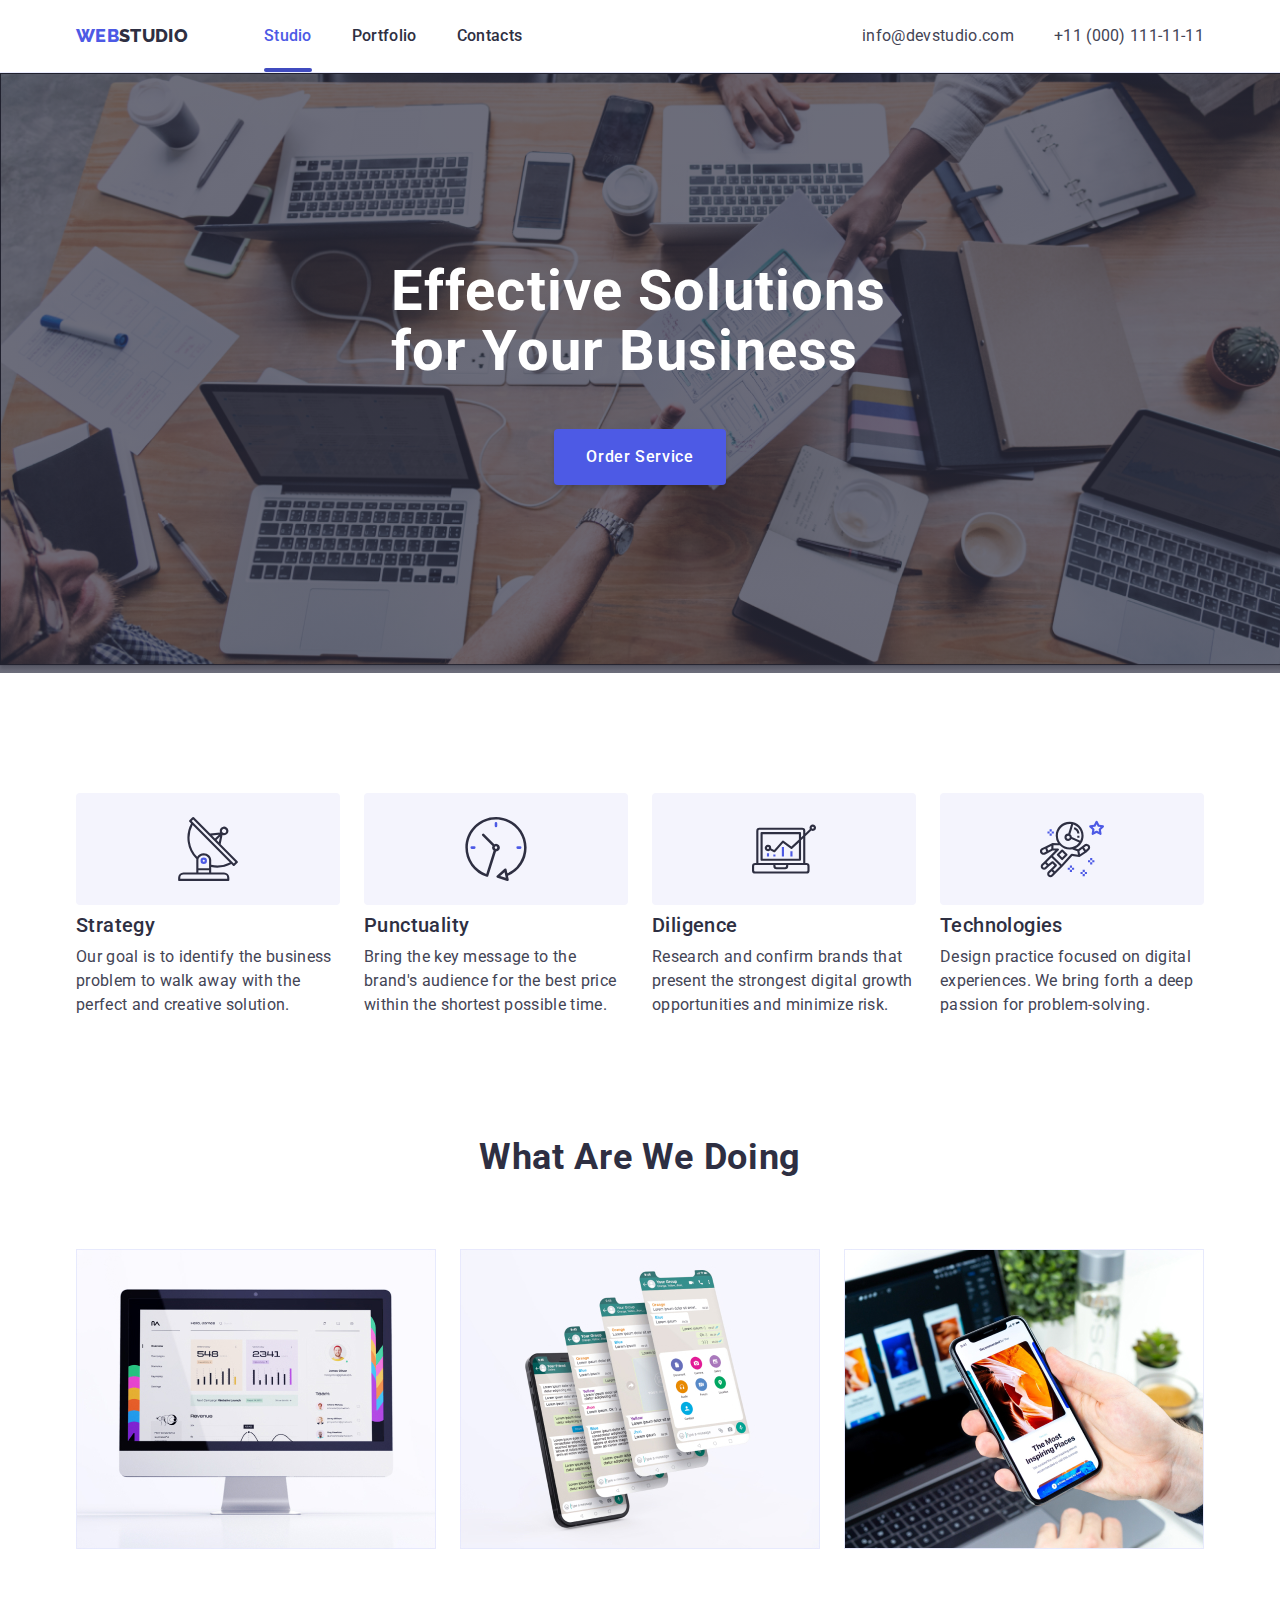
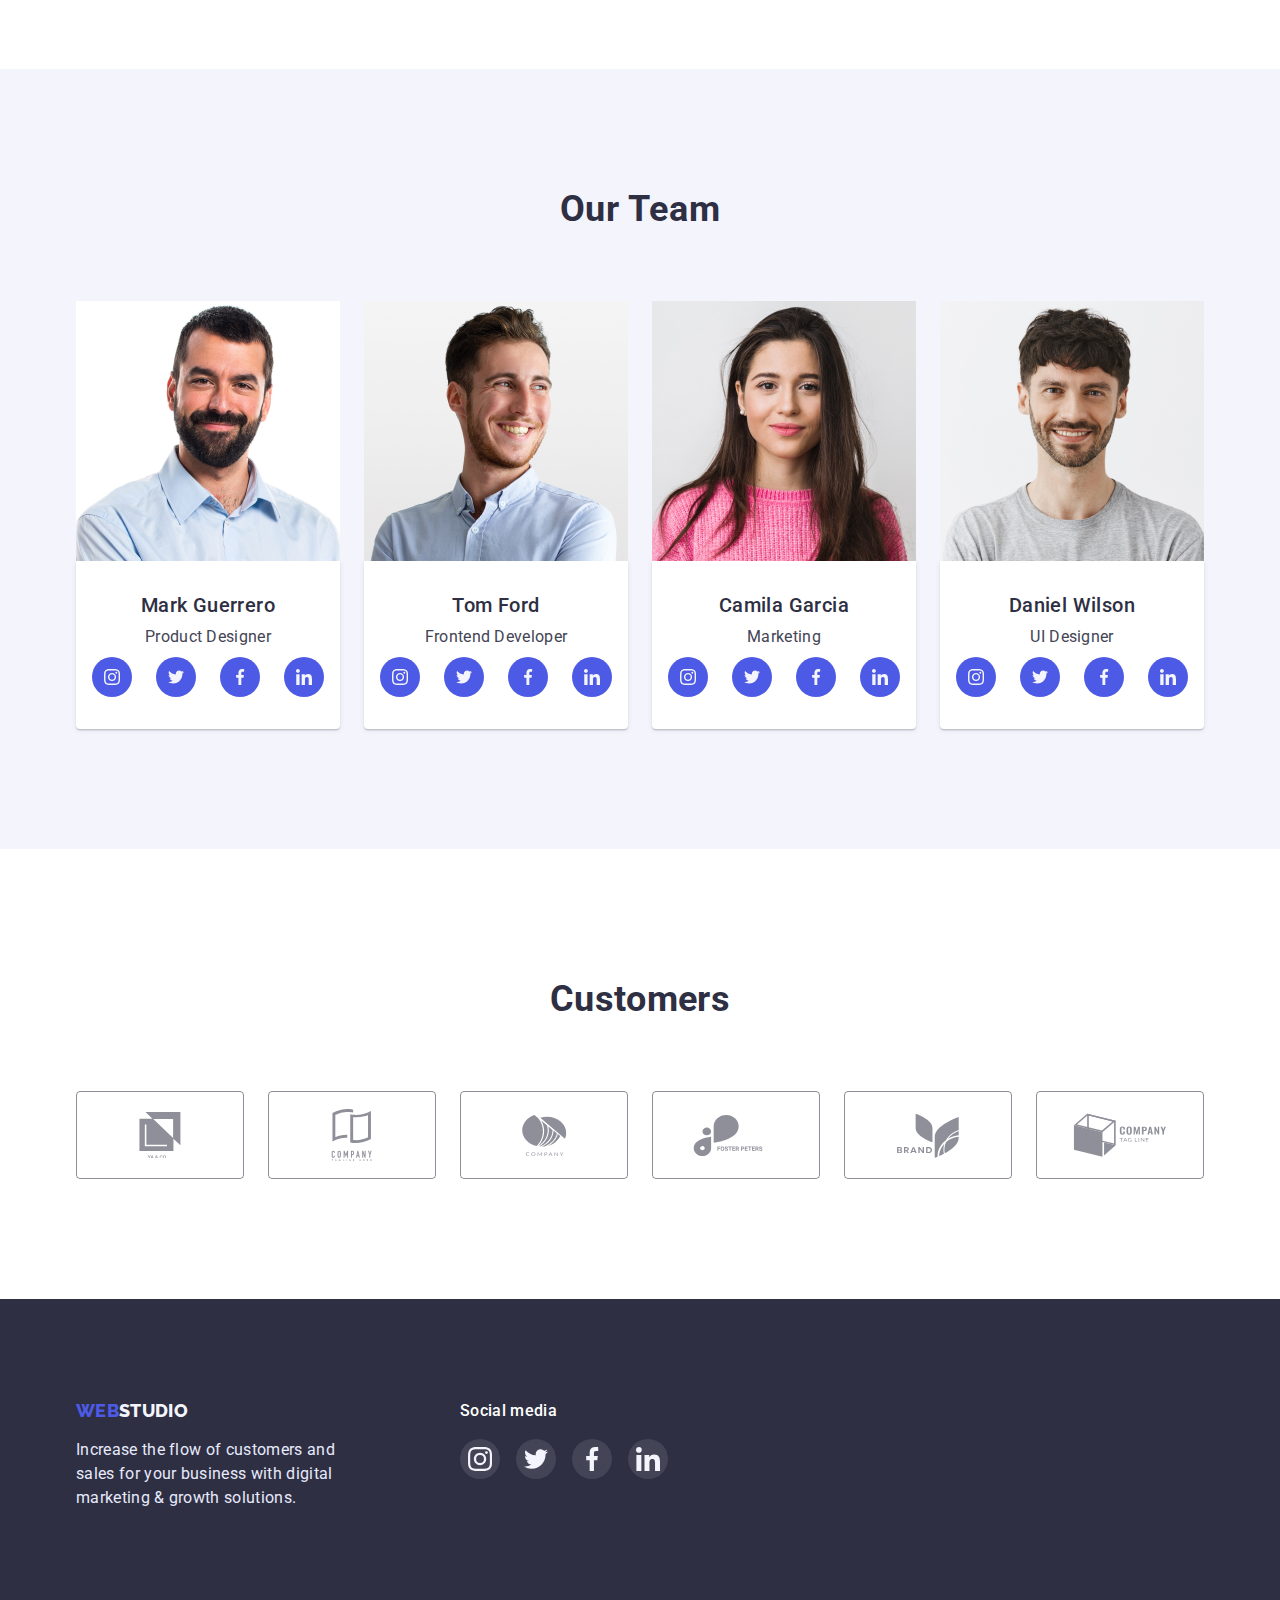
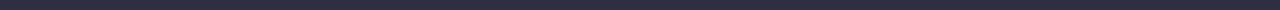
==== index.html @ debbc3f7 "Initial commit" ====
<!DOCTYPE html>
<html lang="en">
  <head>
    <meta charset="UTF-8" />
    <meta http-equiv="X-UA-Compatible" content="IE=edge" />
    <meta name="viewport" content="width=device-width, initial-scale=1.0" />
    <title>Homework #1</title>
    <!-- fonts -->
    <link
      href="https://fonts.googleapis.com/css2?family=Raleway:wght@800&family=Roboto:wght@400;500;700&display=swap"
      rel="stylesheet"
    />
    <!-- modern normalize -->
    <link
      rel="stylesheet"
      href="https://cdn.jsdelivr.net/npm/modern-normalize@1.1.0/modern-normalize.min.css"
    />
    <!-- custom styles -->
    <link rel="stylesheet" href="./css/styles.css" />
  </head>
  <body>
    <!-- header section -->
    <header class="page-header">
      <div class="header-container container">
        <a class="logo-link link" href="index.html">WEB<span class="logo-text">STUDIO</span></a>
        <nav class="page-nav">
          <ul class="menu">
            <li class="menu-item">
              <a class="menu-link link current current-studio" href="index.html">Studio</a>
            </li>
            <li class="menu-item">
              <a class="menu-link link" href="portfolio.html">Portfolio</a>
            </li>
            <li class="menu-item">
              <a class="menu-link link" href="">Contacts</a>
            </li>
          </ul>
        </nav>
        <ul class="list-contacts">
          <li><a class="contacts link" href="mailto:info@devstudio.com">info@devstudio.com</a></li>
          <li><a class="contacts link" href="tel:+110001111111">+11 (000) 111-11-11</a></li>
        </ul>
      </div>
    </header>
    <main>
      <!-- hero section -->
      <section class="hero">
        <div class="container">
          <h1 class="hero-title">Effective Solutions for Your Business</h1>
          <button class="hero-btn" type="button" data-modal-open>Order Service</button>
        </div>
      </section>
      <!-- feature section -->
      <section class="section">
        <div class="container">
          <h2 class="not-vis">Our futures</h2>
          <ul class="future-item">
            <li class="future-list">
              <div class="future-icons-link">
                <svg class="future-icons-element" width="64" height="64">
                  <use href="./images/icons.svg.svg#icon-antenna"></use>
                </svg>
              </div>
              <h3 class="subtitle-content">Strategy</h3>
              <p class="text-content">
                Our goal is to identify the business problem to walk away with the perfect and
                creative solution.
              </p>
            </li>
            <li class="future-list">
              <div class="future-icons-link">
                <svg class="future-icons-element" width="64" height="64">
                  <use href="./images/icons.svg.svg#icon-clock"></use>
                </svg>
              </div>
              <h3 class="subtitle-content">Punctuality</h3>
              <p class="text-content">
                Bring the key message to the brand's audience for the best price within the shortest
                possible time.
              </p>
            </li>
            <li class="future-list">
              <div class="future-icons-link">
                <svg class="future-icons-element" width="64" height="64">
                  <use href="./images/icons.svg.svg#icon-diagram"></use>
                </svg>
              </div>
              <h3 class="subtitle-content">Diligence</h3>
              <p class="text-content">
                Research and confirm brands that present the strongest digital growth opportunities
                and minimize risk.
              </p>
            </li>
            <li class="future-list">
              <div class="future-icons-link">
                <svg class="future-icons-element" width="64" height="64">
                  <use href="./images/icons.svg.svg#icon-astronaut"></use>
                </svg>
              </div>
              <h3 class="subtitle-content">Technologies</h3>
              <p class="text-content">
                Design practice focused on digital experiences. We bring forth a deep passion for
                problem-solving.
              </p>
            </li>
          </ul>
        </div>
      </section>
      <!-- about section -->
      <section class="about-section">
        <div class="container">
          <h2 class="title-img">What are we doing</h2>
          <ul class="img-item">
            <li class="img-list">
              <img src="./images/section-2/img-1.jpg" alt="statistics" width="360" height="300" />
            </li>
            <li class="img-list">
              <img src="./images/section-2/img-2.jpg" alt="support" width="360" height="300" />
            </li>
            <li class="img-list">
              <img src="./images/section-2/img-3.jpg" alt="motivation" width="360" height="300" />
            </li>
          </ul>
        </div>
      </section>
      <!-- team section -->
      <section class="section team-section">
        <div class="container">
          <h2 class="title-img">Our Team</h2>
          <ul class="team-item">
            <li class="team-list">
              <img src="./images/section-3/img-1.jpg" alt="photo-1" width="264" height="260" />

              <div class="grup-team">
                <h3 class="surname">Mark Guerrero</h3>
                <p class="work">Product Designer</p>
                <ul class="social-icons-list">
                  <li class="icons-list">
                    <a href="" class="team-icons-link">
                      <svg class="social-elements" width="16" height="16">
                        <use href="./images/icons.svg.svg#icon-instagram"></use>
                      </svg>
                    </a>
                  </li>
                  <li class="icons-list">
                    <a href="" class="team-icons-link">
                      <svg class="social-elements" width="16" height="16">
                        <use href="./images/icons.svg.svg#icon-twitter"></use>
                      </svg>
                    </a>
                  </li>
                  <li class="icons-list">
                    <a href="" class="team-icons-link">
                      <svg class="social-elements" width="16" height="16">
                        <use href="./images/icons.svg.svg#icon-facebook"></use>
                      </svg>
                    </a>
                  </li>
                  <li class="icons-list">
                    <a href="" class="team-icons-link">
                      <svg class="social-elements" width="16" height="16">
                        <use href="./images/icons.svg.svg#icon-linkedin"></use>
                      </svg>
                    </a>
                  </li>
                </ul>
              </div>
            </li>
            <li class="team-list">
              <img src="./images/section-3/img-2.jpg" alt="photo-2" width="264" height="260" />
              <div class="grup-team">
                <h3 class="surname">Tom Ford</h3>
                <p class="work">Frontend Developer</p>
                <ul class="social-icons-list">
                  <li class="icons-list">
                    <a href="" class="team-icons-link">
                      <svg class="social-elements" width="16" height="16">
                        <use href="./images/icons.svg.svg#icon-instagram"></use>
                      </svg>
                    </a>
                  </li>
                  <li class="icons-list">
                    <a href="" class="team-icons-link">
                      <svg class="social-elements" width="16" height="16">
                        <use href="./images/icons.svg.svg#icon-twitter"></use>
                      </svg>
                    </a>
                  </li>
                  <li class="icons-list">
                    <a href="" class="team-icons-link">
                      <svg class="social-elements" width="16" height="16">
                        <use href="./images/icons.svg.svg#icon-facebook"></use>
                      </svg>
                    </a>
                  </li>
                  <li class="icons-list">
                    <a href="" class="team-icons-link">
                      <svg class="social-elements" width="16" height="16">
                        <use href="./images/icons.svg.svg#icon-linkedin"></use>
                      </svg>
                    </a>
                  </li>
                </ul>
              </div>
            </li>
            <li class="team-list">
              <img src="./images/section-3/img-3.jpg" alt="photo-3" width="264" height="260" />
              <div class="grup-team">
                <h3 class="surname">Camila Garcia</h3>
                <p class="work">Marketing</p>
                <ul class="social-icons-list">
                  <li class="icons-list">
                    <a href="" class="team-icons-link">
                      <svg class="social-elements" width="16" height="16">
                        <use href="./images/icons.svg.svg#icon-instagram"></use>
                      </svg>
                    </a>
                  </li>
                  <li class="icons-list">
                    <a href="" class="team-icons-link">
                      <svg class="social-elements" width="16" height="16">
                        <use href="./images/icons.svg.svg#icon-twitter"></use>
                      </svg>
                    </a>
                  </li>
                  <li class="icons-list">
                    <a href="" class="team-icons-link">
                      <svg class="social-elements" width="16" height="16">
                        <use href="./images/icons.svg.svg#icon-facebook"></use>
                      </svg>
                    </a>
                  </li>
                  <li class="icons-list">
                    <a href="" class="team-icons-link">
                      <svg class="social-elements" width="16" height="16">
                        <use href="./images/icons.svg.svg#icon-linkedin"></use>
                      </svg>
                    </a>
                  </li>
                </ul>
              </div>
            </li>
            <li class="team-list">
              <img src="./images/section-3/img-4.jpg" alt="photo-4" width="264" height="260" />
              <div class="grup-team">
                <h3 class="surname">Daniel Wilson</h3>
                <p class="work">UI Designer</p>
                <ul class="social-icons-list">
                  <li class="icons-list">
                    <a href="" class="team-icons-link">
                      <svg class="social-elements" width="16" height="16">
                        <use href="./images/icons.svg.svg#icon-instagram"></use>
                      </svg>
                    </a>
                  </li>
                  <li class="icons-list">
                    <a href="" class="team-icons-link">
                      <svg class="social-elements" width="16" height="16">
                        <use href="./images/icons.svg.svg#icon-twitter"></use>
                      </svg>
                    </a>
                  </li>
                  <li class="icons-list">
                    <a href="" class="team-icons-link">
                      <svg class="social-elements" width="16" height="16">
                        <use href="./images/icons.svg.svg#icon-facebook"></use>
                      </svg>
                    </a>
                  </li>
                  <li class="icons-list">
                    <a href="" class="team-icons-link">
                      <svg class="social-elements" width="16" height="16">
                        <use href="./images/icons.svg.svg#icon-linkedin"></use>
                      </svg>
                    </a>
                  </li>
                </ul>
              </div>
            </li>
          </ul>
        </div>
      </section>
      <!-- customers section -->
      <section class="customers-section">
        <div class="container">
          <h2 class="customers-subtitle">Customers</h2>
          <ul class="customers-item">
            <li class="customers-list-element">
              <a href="" class="customers-link">
                <svg class="customers-icons" wight="41" height="46.97">
                  <use href="./images/icons.svg.svg#icon-logo-9"></use>
                </svg>
              </a>
            </li>
            <li class="customers-list-element">
              <a href="" class="customers-link">
                <svg class="customers-icons" wight="40" height="52">
                  <use href="./images/icons.svg.svg#icon-logo-10"></use>
                </svg>
              </a>
            </li>
            <li class="customers-list-element">
              <a href="" class="customers-link">
                <svg class="customers-icons" wight="44" height="41">
                  <use href="./images/icons.svg.svg#icon-logo-11"></use>
                </svg>
              </a>
            </li>
            <li class="customers-list-element">
              <a href="" class="customers-link">
                <svg class="customers-icons" wight="84" height="41">
                  <use href="./images/icons.svg.svg#icon-logo-12"></use>
                </svg>
              </a>
            </li>
            <li class="customers-list-element">
              <a href="" class="customers-link">
                <svg class="customers-icons" wight="63" height="45">
                  <use href="./images/icons.svg.svg#icon-logo-13"></use>
                </svg>
              </a>
            </li>
            <li class="customers-list-element">
              <a href="" class="customers-link">
                <svg class="customers-icons" wight="94" height="44">
                  <use href="./images/icons.svg.svg#icon-logo-14"></use>
                </svg>
              </a>
            </li>
          </ul>
        </div>
      </section>
    </main>

    <!-- footer section -->
    <footer class="footer">
      <div class="container footer-list">
        <div class="footer-left-part">
          <a class="logo-link link" href="index.html">WEB<span class="logo-white">STUDIO</span></a>
          <p class="footer-text">
            Increase the flow of customers and sales for your business with digital marketing &
            growth solutions.
          </p>
        </div>
        <div class="footer-right-part">
          <p class="footer-txt-media">Social media</p>
          <ul class="footer-social-icons">
            <li class="footer-icons-list">
              <a href="" class="footer-icons-link">
                <svg class="footer-social-elements" width="24" height="24">
                  <use href="./images/icons.svg.svg#icon-instagram"></use>
                </svg>
              </a>
            </li>
            <li class="footer-icons-list">
              <a href="" class="footer-icons-link">
                <svg class="footer-social-elements" width="24" height="24">
                  <use href="./images/icons.svg.svg#icon-twitter"></use>
                </svg>
              </a>
            </li>
            <li class="footer-icons-list">
              <a href="" class="footer-icons-link">
                <svg class="footer-social-elements" width="24" height="24">
                  <use href="./images/icons.svg.svg#icon-facebook"></use>
                </svg>
              </a>
            </li>
            <li class="footer-icons-list">
              <a href="" class="footer-icons-link">
                <svg class="footer-social-elements" width="24" height="24">
                  <use href="./images/icons.svg.svg#icon-linkedin"></use>
                </svg>
              </a>
            </li>
          </ul>
        </div>
      </div>
    </footer>
    <div class="backdrop is-hidden" data-modal>
      <div class="modal">
        <button class="modal-btn" type="button" data-modal-close>
          <svg class="modal-icon-btn">
            <use href="./images/icons.svg.svg#close"></use>
          </svg>
        </button>
      </div>
    </div>
    <script src="./modal.js"></script>
  </body>
</html>
---- css/styles.css ----
:root {
  /* Text colors */
  --iris-txt-cl: #4d5ae5;
  --black-txt-cl: #2e2f42;
  --slate-txt-cl: #434455;
  --white-txt-cl: #ffffff;
  --corn-txt-cl: #e7e9fc;

  /* Background colors */
  --black-bg-cl: #2e2f42;
  --light-bg-cl: #f4f4fd;
  --white-bg-cl: #ffffff;
  --iris-bg-cl: #4d5ae5;

  /* Other colors */
  --ocean-cl: #404bbf;

  /* Fonts */
  --font-logo: 'Raleway', sans-serif;
  --font-main: 'Roboto', sans-serif;
}

*,
*::before,
*::after {
  box-sizing: border-box;
}

h1,
h2,
h3,
h4,
h5,
h6,
p {
  margin: 0;
}
img {
  display: block;
  max-width: 100%;
  height: auto;
}
button {
  display: block;
  cursor: pointer;
  border: none;
  border-radius: 4px;
}
ul,
ol {
  list-style: none;
  padding-left: 0;
  margin: 0;
}

body {
  font-family: var(--font-main);
  font-size: 16px;
  letter-spacing: 0.02em;
  color: var(--black-txt-cl);
  background-color: var(--white-bg-cl);
}

.link {
  text-decoration: none;
}

.container {
  width: 1158px;
  padding-left: 15px;
  padding-right: 15px;
  margin: 0 auto;
}

.page-header {
  border-bottom: 1px solid #e7e9fc;
}

.logo-link {
  font-family: var(--font-logo);
  font-weight: 800;
  margin-right: 76px;
  font-size: 18px;
  line-height: 1.3;
  color: var(--iris-txt-cl);
  transition: color 250ms cubic-bezier(0.4, 0, 0.2, 1);
}

.logo-text {
  color: var(--black-txt-cl);
  transition: color 250ms cubic-bezier(0.4, 0, 0.2, 1);
}

.logo-link .logo-text:hover,
.logo-link .logo-text:focus {
  color: var(--iris-txt-cl);
}

.menu {
  position: relative;
  display: flex;
  gap: 40px;
  align-items: center;
}

.menu-link {
  display: block;
  font-weight: 500;
  line-height: 1.5;
  padding-top: 24px;
  padding-bottom: 24px;
  color: var(--black-txt-cl);
  transition: color 250ms cubic-bezier(0.4, 0, 0.2, 1);
}

.current-studio::after {
  position: absolute;
  content: '';
  bottom: 0;
  display: block;
  width: 48px;
  height: 4px;
  background: #404bbf;
  border-radius: 2px;
}

.current {
  color: var(--iris-bg-cl);
}

.menu-link:hover,
.menu-link:focus {
  color: #404bbf;
}

.list-contacts {
  display: flex;
  gap: 40px;
  margin-left: auto;
}

.contacts {
  color: var(--slate-txt-cl);
  transition: color 250ms cubic-bezier(0.4, 0, 0.2, 1);
}

.contacts:hover,
.contacts:focus {
  color: #404bbf;
}

.header-container {
  display: flex;
  align-items: center;
}

.hero {
  background-image: linear-gradient(rgba(46, 47, 66, 0.7), rgba(46, 47, 66, 0.7)),
    url('../images/hero-section/img-1.jpg');
  background-size: cover;
  background-color: var(--black-bg-cl);
  padding: 188px 0;
  max-width: 1440px;
  height: 600px;
  margin: 0 auto;
  background-repeat: no-repeat;
}

.hero-title {
  font-weight: 700;
  font-size: 56px;
  line-height: calc(60 / 56);
  letter-spacing: 0.02em;
  max-width: 498px;
  margin: 0 auto;
  margin-bottom: 48px;
  color: var(--white-txt-cl);
}

.hero-btn {
  font-family: var(--font-main);
  font-weight: 500;
  font-size: 16px;
  line-height: calc(24 / 16);
  letter-spacing: 0.04em;
  padding: 16px 32px;
  margin: 0 auto;
  color: var(--white-txt-cl);
  background: var(--iris-txt-cl);
  box-shadow: 0px 4px 4px rgba(0, 0, 0, 0.15);
  border-radius: 4px;
  cursor: pointer;
  transition: background-color 250ms cubic-bezier(0.4, 0, 0.2, 1);
}

.hero-btn:hover,
.hero-btn:focus {
  background-color: var(--ocean-cl);
}

/* not see */

.not-vis {
  position: absolute;
  width: 1px;
  height: 1px;
  margin: -1px;
  border: 0;
  padding: 0;
  white-space: nowrap;
  clip-path: inset(100%);
  clip: rect(0 0 0 0);
  overflow: hidden;
}

.future-item {
  display: flex;
  gap: 24px;
}

.future-list {
  max-width: 264px;
}

.future-icons-link {
  display: flex;
  justify-content: center;
  align-items: center;
  width: 264px;
  height: 112px;
  border-radius: 4px;
  background: var(--light-bg-cl);
  margin-bottom: 8px;
  gap: 24px;
}

.subtitle-content {
  font-weight: 500;
  font-size: 20px;
  line-height: calc(24 / 20);
  letter-spacing: 0.02em;
  margin-bottom: 8px;
  color: var(--black-txt-cl);
}

.section {
  padding: 120px 0;
}

.about-section {
  padding-bottom: 120px;
}

.img-item {
  display: flex;
  gap: 24px;
}

.text-content {
  line-height: calc(24 / 16);
  color: var(--slate-txt-cl);
}

.team-section {
  background-color: var(--light-bg-cl);
}

.social-icons-list {
  display: flex;
  justify-content: center;
  gap: 24px;
}

.social-elements {
  fill: var(--light-bg-cl);
}

.team-icons-link {
  display: flex;
  width: 40px;
  height: 40px;
  justify-content: center;
  align-items: center;
  border-radius: 50%;
  background-color: var(--iris-bg-cl);
  transition: background-color 250ms cubic-bezier(0.4, 0, 0.2, 1);
}

.team-icons-link:hover,
.team-icons-link:focus {
  background-color: var(--ocean-cl);
}

.team-item {
  display: flex;
  gap: 24px;
}

.title-img {
  font-weight: 700;
  font-size: 36px;
  line-height: calc(40 / 36);
  letter-spacing: 0.02em;
  margin-bottom: 72px;
  text-align: center;
  text-transform: capitalize;
  color: var(--black-txt-cl);
}

.grup-team {
  box-shadow: 0px 1px 6px rgba(46, 47, 66, 0.08), 0px 1px 1px rgba(46, 47, 66, 0.16),
    0px 2px 1px rgba(46, 47, 66, 0.08);
  border-radius: 0px 0px 4px 4px;
  padding: 32px 16px;
  text-align: center;
  background-color: var(--white-bg-cl);
}

.surname {
  font-weight: 500;
  font-size: 20px;
  line-height: calc(24 / 20);
  letter-spacing: 0.02em;
  margin-bottom: 8px;
  color: var(--black-txt-cl);
}

.work {
  line-height: calc(24 / 16);
  color: var(--slate-txt-cl);
  margin-bottom: 8px;
}

.customers-section {
  padding-top: 130px;
  padding-bottom: 120px;
}

.customers-subtitle {
  font-size: 36px;
  line-height: calc(40 / 36);
  text-align: center;
  margin-bottom: 72px;
}

.customers-item {
  display: flex;
  gap: 24px;
}

.customers-link {
  display: flex;
  width: 168px;
  height: 88px;
  justify-content: center;
  align-items: center;
  border: 1px solid currentColor;
  border-radius: 4px;
  color: #8e8f99;
  transition: color 250ms cubic-bezier(0.4, 0, 0.2, 1);
}

.customers-link:hover,
.customers-link:focus {
  color: #404bbf;
}

.customers-icons {
  fill: currentColor;
}

.customers-icons:hover,
.customers-icons:focus {
  fill: var(--ocean-cl);
}

.footer {
  padding: 100px 0;
  background-color: var(--black-bg-cl);
}

.footer-text {
  font-size: 16px;
  line-height: calc(24 / 16);
  letter-spacing: 0.02em;
  margin-top: 16px;
  max-width: 264px;
  color: var(--corn-txt-cl);
}

.footer-txt-media {
  font-family: 'Roboto';
  font-weight: 500;
  font-size: 16px;
  line-height: calc(24 / 16);
  letter-spacing: 0.02em;
  margin-bottom: 16px;

  color: #ffffff;
}

.footer-social-icons {
  display: flex;
  gap: 16px;
}

.footer-icons-link {
  display: flex;
  width: 40px;
  height: 40px;
  justify-content: center;
  align-items: center;
  border-radius: 50%;
  background-color: rgba(255, 255, 255, 0.1);
  transition: color 250ms cubic-bezier(0.4, 0, 0.2, 1),
    background-color 250ms cubic-bezier(0.4, 0, 0.2, 1);
}

.footer-list {
  display: flex;
}

.footer-right-part {
  margin-left: 120px;
}

.footer-social-elements {
  fill: var(--light-bg-cl);
}

.footer-icons-link:hover,
.footer-icons-link:focus {
  background-color: #31d0aa;
}

.logo-white {
  color: var(--light-bg-cl);
  transition: color 250ms cubic-bezier(0.4, 0, 0.2, 1);
}

.current-partfolio::after {
  position: absolute;
  content: '';
  bottom: 0;
  display: block;
  width: 66px;
  height: 4px;
  background: #404bbf;
  border-radius: 2px;
}

.btn-filter {
  font-weight: 500;
  font-size: 16px;
  line-height: calc(24 / 16);
  letter-spacing: 0.04em;
}

.btn-nav {
  font-family: var(--font-main);
  font-size: 16px;
  font-weight: 500;
  line-height: calc(24 / 16);
  letter-spacing: 0.04em;
  color: var(--iris-txt-cl);
  border-radius: 4px;
  background-color: #f4f4fd;
  padding: 12px 24px;
  cursor: pointer;
  transition: color 250ms cubic-bezier(0.4, 0, 0.2, 1),
    background-color 250ms cubic-bezier(0.4, 0, 0.2, 1),
    box-shadow 250ms cubic-bezier(0.4, 0, 0.2, 1);
}

.btn-1:hover,
.btn-1:focus {
  color: var(--ocean-cl);
  background-color: var(--light-bg-cl);
}

.btn-nav:hover,
.btn-nav:focus {
  color: var(--white-txt-cl);
  background-color: var(--ocean-cl);
  box-shadow: 0px 3px 1px rgba(0, 0, 0, 0.1), 0px 2px 1px rgba(0, 0, 0, 0.08),
    0px 2px 2px rgba(0, 0, 0, 0.12);
}

.subtitle-description {
  font-weight: 500;
  font-size: 20px;
  line-height: calc(24 / 20);
  margin-bottom: 8px;
  color: var(--black-txt-cl);
}

.text-description {
  line-height: calc(24 / 16);
  color: var(--slate-txt-cl);
}

.logo-link .logo-white:hover,
.logo-link .logo-white:focus {
  color: var(--iris-txt-cl);
}

.list-section {
  padding-top: 96px;
  padding-bottom: 120px;
}

.item-btn {
  display: flex;
  gap: 24px;
  margin-bottom: 72px;
  justify-content: center;
}

.brd-photo {
  border: 1px solid #e7e9fc;
  border-top: none;
  padding: 32px 16px;
}

.gallery-list {
  display: flex;
  flex-wrap: wrap;
  gap: 48px 24px;
}

.gallery-link {
  display: block;
  box-shadow: 0px 1px 6px rgb(46 47 66 / 8%);
  transition: box-shadow 250ms cubic-bezier(0.4, 0, 0.2, 1);
}

.gallery-link:hover,
.gallery-link:focus {
  box-shadow: 0px 1px 6px rgba(46, 47, 66, 0.08), 0px 1px 1px rgba(46, 47, 66, 0.16),
    0px 2px 1px rgba(46, 47, 66, 0.08);
}

.photo-animation {
  position: relative;
  overflow: hidden;
}

.txt-overlay {
  position: absolute;
  left: 0;
  top: 0;
  font-size: 16px;
  line-height: calc(24 / 16);
  letter-spacing: 0.02em;
  overflow: auto;
  color: #f4f4fd;
  background-color: var(--iris-bg-cl);
  padding-top: 40px;
  padding-left: 32px;
  padding-right: 32px;
  padding-bottom: 164px;
  width: 100%;
  transform: translate(0, 100%);
  transition: transform 250ms cubic-bezier(0.4, 0, 0.2, 1);
}

.gallery-link:hover .txt-overlay,
.gallery-link:focus .txt-overlay {
  transform: translate(0, 0);
}

.backdrop {
  position: fixed;
  top: 0;
  left: 0;
  width: 100%;
  height: 100%;
  background: rgba(46, 47, 66, 0.4);
  transition: opacity 250ms cubic-bezier(0.4, 0, 0.2, 1),
    visibility 250ms cubic-bezier(0.4, 0, 0.2, 1);
}

.backdrop.is-hidden {
  opacity: 0;
  visibility: hidden;
  pointer-events: none;
}

.modal {
  position: absolute;
  width: 408px;
  height: 576px;
  left: 50%;
  top: 50%;
  transform: translateX(-50%) translateY(-50%);
  background: #fcfcfc;
  box-shadow: 0px 1px 1px rgba(0, 0, 0, 0.14), 0px 1px 3px rgba(0, 0, 0, 0.12),
    0px 2px 1px rgba(0, 0, 0, 0.2);
  border-radius: 4px;
  opacity: 1;
}

.modal-btn {
  display: flex;
  align-items: center;
  justify-content: center;
  padding: 8px;

  position: absolute;
  top: 24px;
  right: 24px;
  width: 24px;
  height: 24px;
  padding: 0;
  border-radius: 50%;
  background-color: #e7e9fc;
  border: 1px solid rgba(0, 0, 0, 0.1);
  transition: background-color 250ms cubic-bezier(0.4, 0, 0.2, 1),
    fill 250ms cubic-bezier(0.4, 0, 0.2, 1);
}

.modal-icon-btn {
  position: absolute;
  width: 8px;
  height: 8px;
  fill: currentColor;
}

.modal-btn:hover,
.modal-btn:focus {
  background-color: #404bbf;
}

.modal-btn:hover .modal-icon-btn:hover,
.modal-btn:focus .modal-icon-btn:focus {
  fill: currentColor;
}
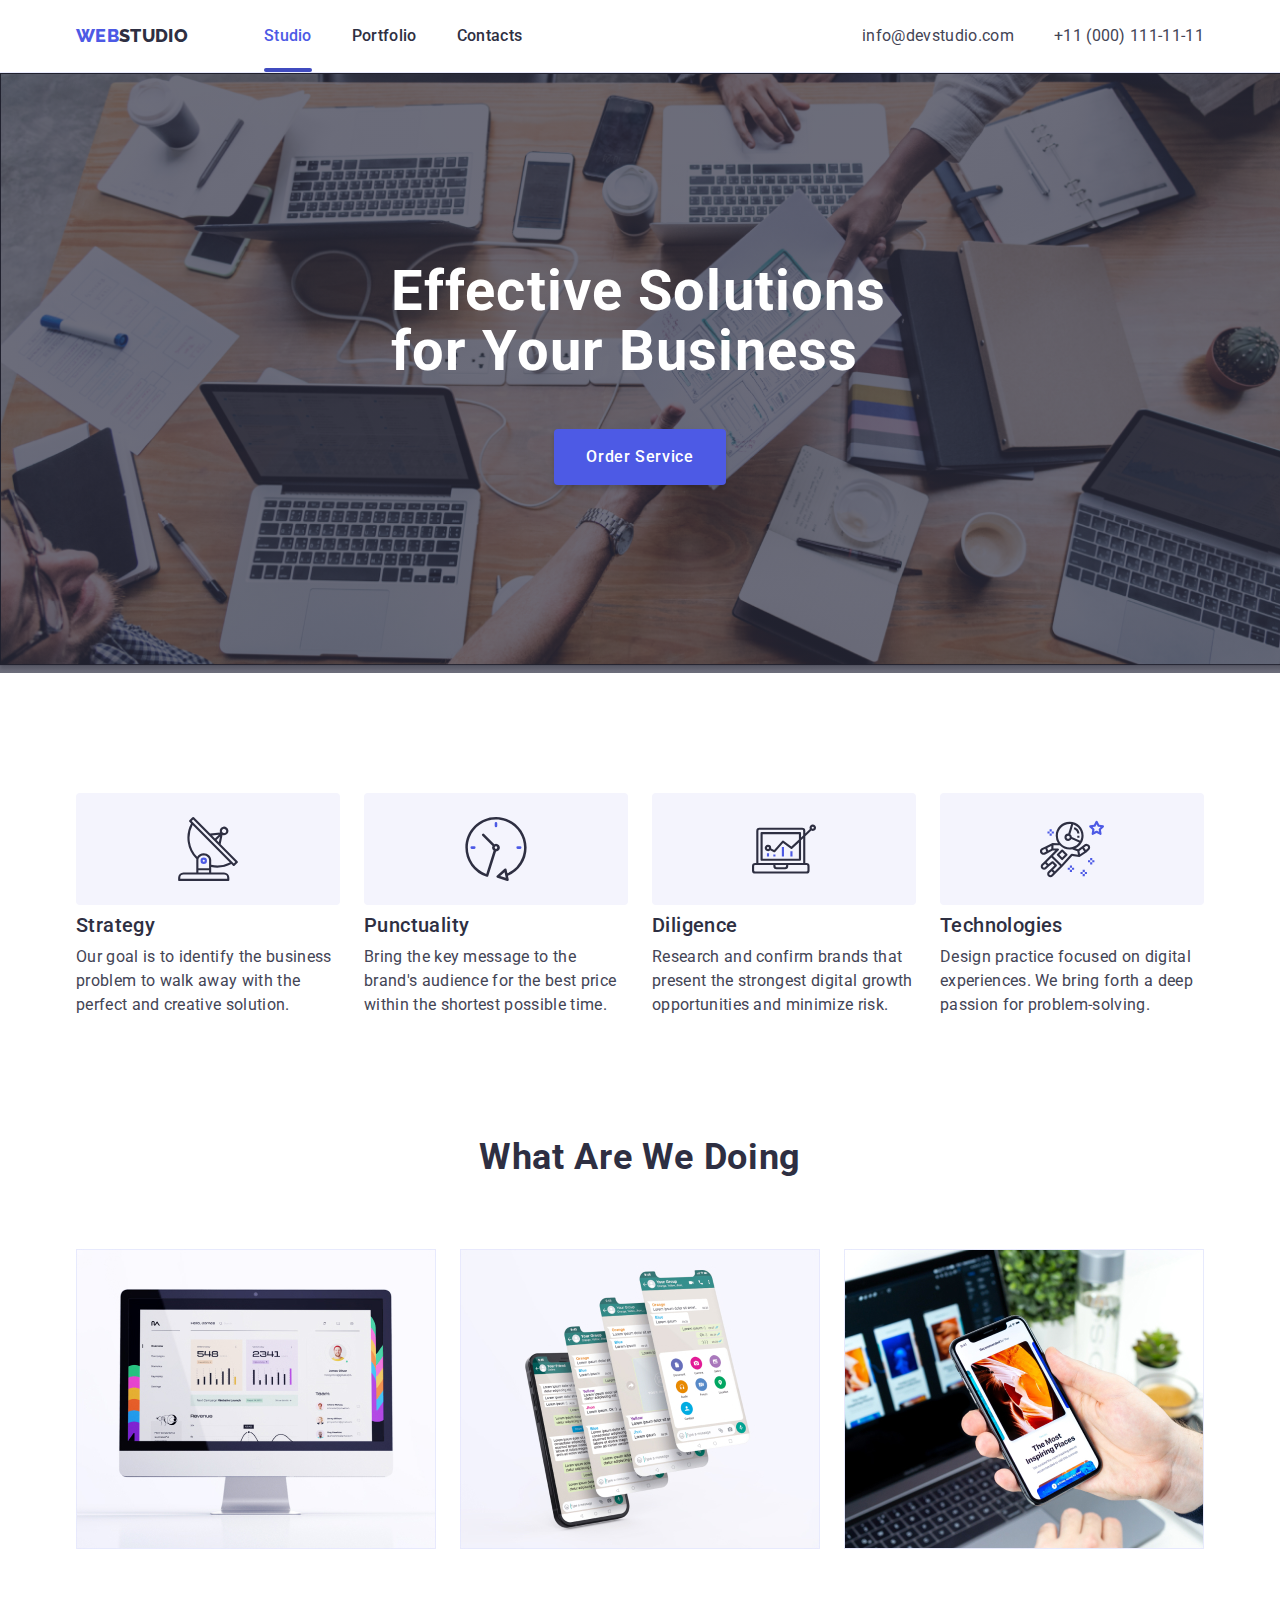
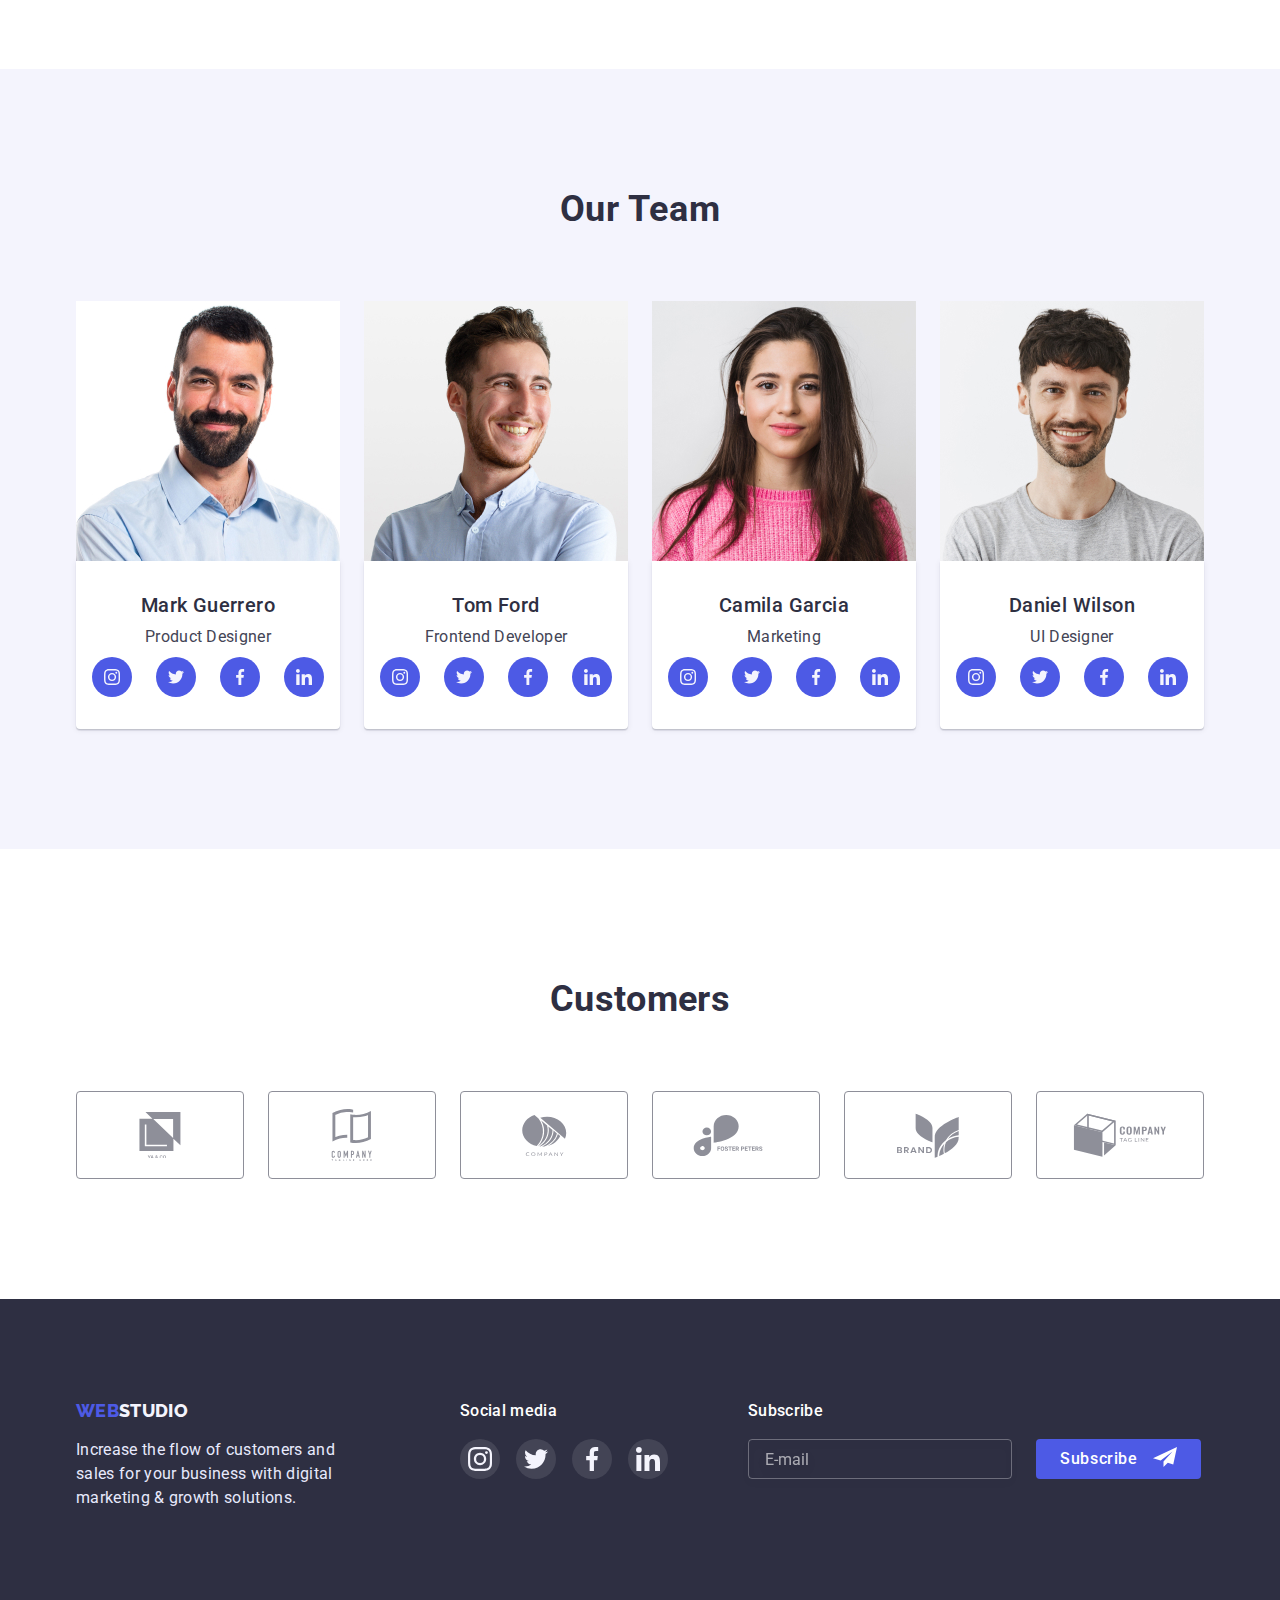
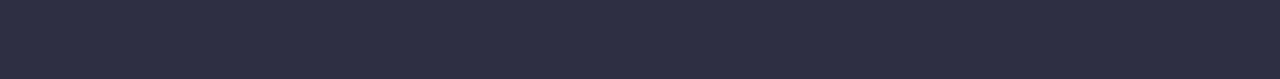
==== commit bfbd31b5: "part-1" ====
--- a/index.html
+++ b/index.html
@@ -375,15 +375,78 @@
             </li>
           </ul>
         </div>
+        <div class="form-footer">
+          <form>
+          <label for="mail"></label>
+            <span class="form-subtitle">Subscribe</span>
+            <div class="form-elements">
+            <input class="footer-input" type="email" name="user-email" placeholder="E-mail" id="mail" />
+          <button class="form-sub-btn" type="submit">
+            <span class="button-txt">Subscribe</span>
+             <svg class="icon-telegram-btn">
+            <use href="./images/icons.svg.svg#telegram"></use>
+          </svg> 
+          </button>
+          </div>
+        </div>
       </div>
     </footer>
     <div class="backdrop is-hidden" data-modal>
       <div class="modal">
         <button class="modal-btn" type="button" data-modal-close>
-          <svg class="modal-icon-btn">
+          <svg class="modal-icon-btn" >
             <use href="./images/icons.svg.svg#close"></use>
           </svg>
         </button>
+        <form>
+          <div class="user-form">
+          <p class="user-form-txt-title">Leave your contacts and we will call you back</p>
+          <label>
+            <span class="form-txt-elements">Name</span>
+            <div class="input-position">
+            <input class="user-form-input" type="text" name="user-name">
+             <svg class="person-icon-svg" >
+            <use href="./images/icons.svg.svg#person"></use>
+          </svg>
+            </div>
+          </label>
+          <label>
+            <span class="form-txt-elements">Phone</span>
+            <div class="input-position">
+            <input class="user-form-input" type="phone" name="user-phone">
+             <svg class="phone-icon-svg" >
+            <use href="./images/icons.svg.svg#phone"></use>
+          </svg>
+          </div>
+          </label>
+          <label>
+            <span class="form-txt-elements">Email</span>
+            <div class="input-position">
+            <input class="user-form-input" type="email" name="user-email">
+             <svg class="massage-icon-svg" >
+            <use href="./images/icons.svg.svg#massage"></use>
+          </svg>
+          </div>
+          </label>
+          <label>
+            <span class="form-txt-elements">Comment</span>
+            <textarea class="comments-input" name="user-comment" placeholder="Text input" ></textarea>
+          </label>
+          <label class="form-argeement">
+            <span class="fake-checkbox">
+              <svg class="fake-checkbox-icons">
+                <use href="./images/icons.svg.svg#icon-checkmark"></use>
+              </svg>
+            </span>
+            <input class="checkbox-check" type="checkbox" >
+            <span class="form-accept-user-txt">I accept the terms and conditions of the 
+              <a class="link-argeement" href="">Privacy Policy</a>
+            </span>
+          </label>
+          <button class="form-send-btn" type="submit">Send</button>
+          </div>
+        </form>
+        </form>
       </div>
     </div>
     <script src="./modal.js"></script>
--- a/css/styles.css
+++ b/css/styles.css
@@ -569,7 +569,231 @@
   transform: translate(0, 0);
 }
 
-.backdrop {
+.form-footer {
+  margin-bottom: 100px;
+  margin-left: 80px;
+}
+
+.form-subtitle {
+  display: block;
+  font-weight: 500;
+  font-size: 16px;
+  line-height: calc(24 / 16);
+  letter-spacing: 0.02em;
+  color: #ffffff;
+}
+
+.footer-input {
+  width: 264px;
+  height: 40px;
+  border: 1px solid rgba(255, 255, 255, 0.3);
+  filter: drop-shadow(0px 4px 4px rgba(0, 0, 0, 0.15));
+  border-radius: 4px;
+  padding-left: 16px;
+  background-color: transparent;
+  color: #ffffff;
+  transition: border-color 250ms cubic-bezier(0.4, 0, 0.2, 1);
+}
+
+.footer-input:focus {
+  outline: none;
+  border: 1px solid #4d5ae5;
+}
+
+.footer-input::placeholder {
+  color: rgba(255, 255, 255, 0.6);
+}
+
+.form-sub-btn {
+  position: relative;
+  width: 165px;
+  height: 40px;
+  font-weight: 500;
+  font-size: 16px;
+  line-height: calc(24 / 16);
+  letter-spacing: 0.04em;
+  padding-left: 24px;
+  padding-top: 8px;
+  padding-bottom: 8px;
+  padding-right: 64px;
+  color: #ffffff;
+  background: #4d5ae5;
+  border-radius: 4px;
+  transition: background-color 250ms cubic-bezier(0.4, 0, 0.2, 1);
+}
+
+.form-sub-btn:hover,
+.form-sub-btn:focus {
+  background-color: var(--ocean-cl);
+}
+
+.icon-telegram-btn {
+  position: absolute;
+  left: 117px;
+  top: 8px;
+}
+
+.form-elements {
+  display: flex;
+  gap: 24px;
+  margin-top: 16px;
+}
+
+.button-txt::after {
+  content: '';
+  background-image: url('../');
+}
+
+.user-form {
+  margin: 72px 24px 24px 24px;
+}
+
+.user-form-txt-title {
+  font-weight: 500;
+  font-size: 16px;
+  line-height: calc(24 / 16);
+  text-align: center;
+  letter-spacing: 0.02em;
+  color: #2e2f42;
+  margin-bottom: 16px;
+}
+
+.form-txt-elements {
+  display: block;
+  font-weight: 400;
+  font-size: 12px;
+  line-height: 16px;
+  letter-spacing: 0.04em;
+  color: #8e8f99;
+  margin-bottom: 4px;
+}
+
+.user-form-input {
+  width: 100%;
+  height: 40px;
+  font-size: 18px;
+  border: 1px solid rgba(33, 33, 33, 0.2);
+  border-radius: 4px;
+  box-sizing: border-box;
+  margin-bottom: 8px;
+  padding-left: 42px;
+  color: #000000;
+  transition: border-color 250ms cubic-bezier(0.4, 0, 0.2, 1);
+}
+
+.user-form-input:focus {
+  outline: none;
+  border: 1px solid #4d5ae5;
+}
+
+.input-position {
+  position: relative;
+}
+
+.person-icon-svg {
+  position: absolute;
+  left: 16px;
+  top: 11px;
+}
+
+.phone-icon-svg {
+  position: absolute;
+  top: 13px;
+  left: 16px;
+}
+
+.massage-icon-svg {
+  position: absolute;
+  top: 14px;
+  left: 17.5px;
+}
+
+.comments-input {
+  display: block;
+  width: 100%;
+  height: 120px;
+  border: 1px solid rgba(33, 33, 33, 0.2);
+  border-radius: 4px;
+  box-sizing: border-box;
+  margin-bottom: 8px;
+  color: #000000;
+  resize: none;
+  padding-top: 8px;
+  padding-left: 16px;
+  transition: border-color 250ms cubic-bezier(0.4, 0, 0.2, 1);
+}
+
+.comments-input:focus {
+  outline: none;
+  border: 1px solid #4d5ae5;
+}
+
+.comments-input::placeholder {
+  font-weight: 400;
+  font-size: 12px;
+  line-height: 16px;
+  letter-spacing: 0.04em;
+  color: rgba(117, 117, 117, 0.5);
+}
+
+.form-accept-user-txt {
+  display: inline-block;
+  font-weight: 400;
+  font-size: 12px;
+  line-height: calc(16 / 12);
+  letter-spacing: 0.04em;
+  color: #757575;
+}
+
+.form-send-btn {
+  font-weight: 500;
+  font-size: 16px;
+  line-height: 24px;
+  letter-spacing: 0.04em;
+  color: #ffffff;
+  width: 169px;
+  height: 56px;
+  background-color: #4d5ae5;
+  box-shadow: 0px 4px 4px rgba(0, 0, 0, 0.15);
+  border-radius: 4px;
+  margin-left: auto;
+  margin-right: auto;
+  margin-top: 24px;
+  transition: background-color 250ms cubic-bezier(0.4, 0, 0.2, 1);
+}
+
+.form-send-btn:hover,
+.form-send-btn:focus {
+  background-color: var(--ocean-cl);
+}
+
+.form-argeement {
+  display: flex;
+  align-items: center;
+  justify-content: center;
+  gap: 8px;
+}
+
+.link-argeement {
+  color: #4d5ae5;
+}
+
+.checkbox-check:checked .form-argeement {
+  background-color: #404bbf;
+}
+
+.fake-checkbox {
+  width: 16px;
+  height: 16px;
+  border: 1.25px solid #2e2f42;
+  border-radius: 2px;
+}
+
+.fake-checkbox-icons {
+  opacity: 0;
+}
+
+.form-argeement .backdrop {
   position: fixed;
   top: 0;
   left: 0;
@@ -605,7 +829,6 @@
   align-items: center;
   justify-content: center;
   padding: 8px;
-
   position: absolute;
   top: 24px;
   right: 24px;
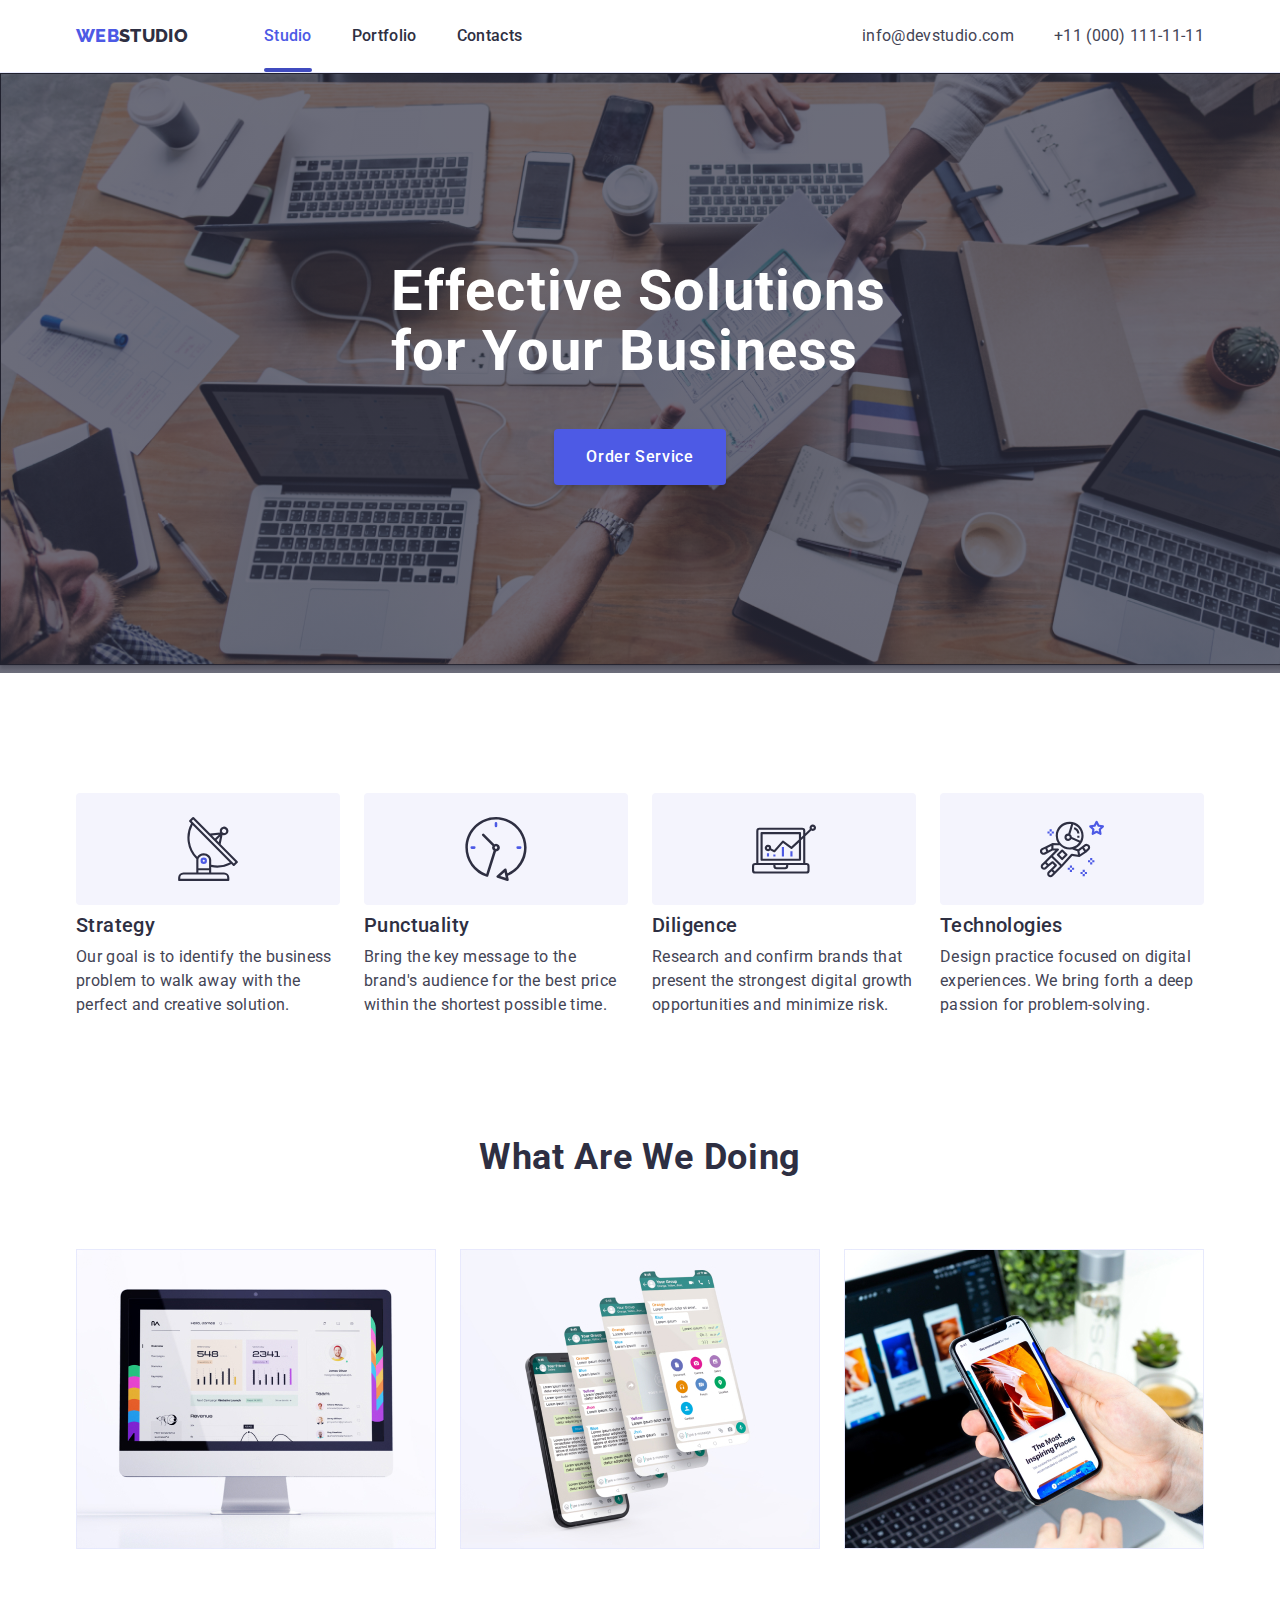
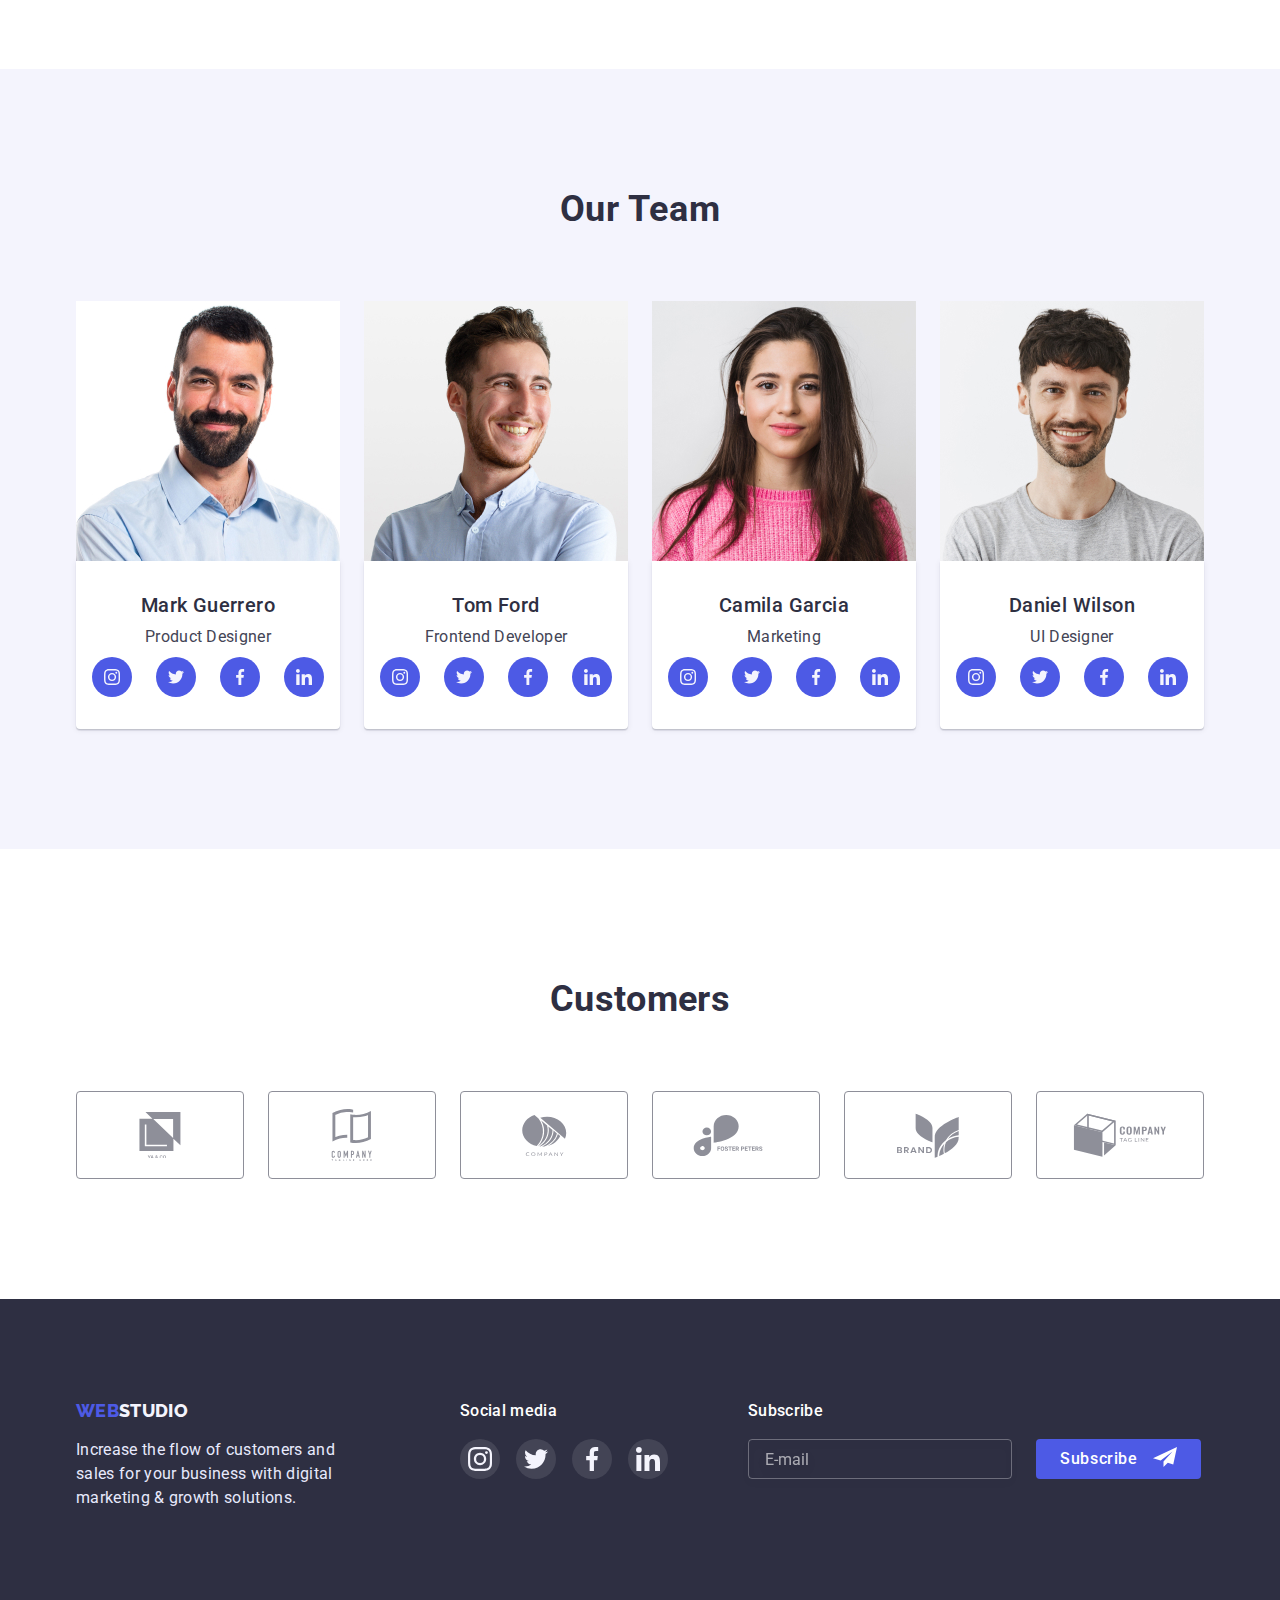
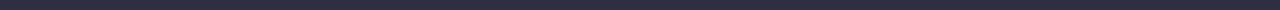
==== commit 58bec067: "add form" ====
--- a/index.html
+++ b/index.html
@@ -377,75 +377,82 @@
         </div>
         <div class="form-footer">
           <form>
-          <label for="mail"></label>
+            <label for="mail"></label>
             <span class="form-subtitle">Subscribe</span>
             <div class="form-elements">
-            <input class="footer-input" type="email" name="user-email" placeholder="E-mail" id="mail" />
-          <button class="form-sub-btn" type="submit">
-            <span class="button-txt">Subscribe</span>
-             <svg class="icon-telegram-btn">
-            <use href="./images/icons.svg.svg#telegram"></use>
-          </svg> 
-          </button>
-          </div>
+              <input
+                class="footer-input"
+                type="email"
+                name="user-email"
+                placeholder="E-mail"
+                id="mail"
+              />
+              <button class="form-sub-btn" type="submit">
+                <span class="button-txt">Subscribe</span>
+                <svg class="icon-telegram-btn">
+                  <use href="./images/icons.svg.svg#telegram"></use>
+                </svg>
+              </button>
+            </div>
+          </form>
         </div>
       </div>
     </footer>
     <div class="backdrop is-hidden" data-modal>
       <div class="modal">
         <button class="modal-btn" type="button" data-modal-close>
-          <svg class="modal-icon-btn" >
+          <svg class="modal-icon-btn" width="8" height="8">
             <use href="./images/icons.svg.svg#close"></use>
           </svg>
         </button>
         <form>
           <div class="user-form">
-          <p class="user-form-txt-title">Leave your contacts and we will call you back</p>
-          <label>
-            <span class="form-txt-elements">Name</span>
-            <div class="input-position">
-            <input class="user-form-input" type="text" name="user-name">
-             <svg class="person-icon-svg" >
-            <use href="./images/icons.svg.svg#person"></use>
-          </svg>
-            </div>
-          </label>
-          <label>
-            <span class="form-txt-elements">Phone</span>
-            <div class="input-position">
-            <input class="user-form-input" type="phone" name="user-phone">
-             <svg class="phone-icon-svg" >
-            <use href="./images/icons.svg.svg#phone"></use>
-          </svg>
+            <p class="user-form-txt-title">Leave your contacts and we will call you back</p>
+            <label class="label-indent">
+              <span class="form-txt-elements">Name</span>
+              <div class="input-position">
+                <input class="user-form-input" type="text" name="user-name" />
+                <svg class="person-icon-svg" width="18" height="18">
+                  <use href="./images/icons.svg.svg#person"></use>
+                </svg>
+              </div>
+            </label>
+            <label class="label-indent">
+              <span class="form-txt-elements">Phone</span>
+              <div class="input-position">
+                <input class="user-form-input" type="phone" name="user-phone" />
+                <svg class="phone-icon-svg" width="13" height="13">
+                  <use href="./images/icons.svg.svg#phone"></use>
+                </svg>
+              </div>
+            </label>
+            <label class="label-indent">
+              <span class="form-txt-elements">Email</span>
+              <div class="input-position">
+                <input class="user-form-input" type="email" name="user-email" />
+                <svg class="massage-icon-svg" width="16" height="12">
+                  <use href="./images/icons.svg.svg#massage"></use>
+                </svg>
+              </div>
+            </label>
+            <label class="label-indent">
+              <span class="form-txt-elements">Comment</span>
+              <textarea
+                class="comments-input"
+                name="user-comment"
+                placeholder="Text input"
+              ></textarea>
+            </label>
+            <label class="form-argeement">
+              <input class="checkbox-check" type="checkbox" />
+              <span class="form-accept-user-txt"
+                >I accept the terms and conditions of the
+                <a class="link-argeement" href="">Privacy Policy</a>
+              </span>
+            </label>
+            <button class="form-send-btn" type="submit">Send</button>
           </div>
-          </label>
-          <label>
-            <span class="form-txt-elements">Email</span>
-            <div class="input-position">
-            <input class="user-form-input" type="email" name="user-email">
-             <svg class="massage-icon-svg" >
-            <use href="./images/icons.svg.svg#massage"></use>
-          </svg>
-          </div>
-          </label>
-          <label>
-            <span class="form-txt-elements">Comment</span>
-            <textarea class="comments-input" name="user-comment" placeholder="Text input" ></textarea>
-          </label>
-          <label class="form-argeement">
-            <span class="fake-checkbox">
-              <svg class="fake-checkbox-icons">
-                <use href="./images/icons.svg.svg#icon-checkmark"></use>
-              </svg>
-            </span>
-            <input class="checkbox-check" type="checkbox" >
-            <span class="form-accept-user-txt">I accept the terms and conditions of the 
-              <a class="link-argeement" href="">Privacy Policy</a>
-            </span>
-          </label>
-          <button class="form-send-btn" type="submit">Send</button>
-          </div>
-        </form>
+          <!-- </form> -->
         </form>
       </div>
     </div>
--- a/css/styles.css
+++ b/css/styles.css
@@ -570,7 +570,6 @@
 }
 
 .form-footer {
-  margin-bottom: 100px;
   margin-left: 80px;
 }
 
@@ -644,10 +643,6 @@
   background-image: url('../');
 }
 
-.user-form {
-  margin: 72px 24px 24px 24px;
-}
-
 .user-form-txt-title {
   font-weight: 500;
   font-size: 16px;
@@ -656,6 +651,11 @@
   letter-spacing: 0.02em;
   color: #2e2f42;
   margin-bottom: 16px;
+}
+
+.label-indent {
+  display: block;
+  margin-bottom: 8px;
 }
 
 .form-txt-elements {
@@ -675,7 +675,6 @@
   border: 1px solid rgba(33, 33, 33, 0.2);
   border-radius: 4px;
   box-sizing: border-box;
-  margin-bottom: 8px;
   padding-left: 42px;
   color: #000000;
   transition: border-color 250ms cubic-bezier(0.4, 0, 0.2, 1);
@@ -694,18 +693,33 @@
   position: absolute;
   left: 16px;
   top: 11px;
+  fill: #2e2f42;
 }
 
 .phone-icon-svg {
   position: absolute;
   top: 13px;
   left: 16px;
+  fill: #2e2f42;
+}
+
+.user-form-input:focus + .person-icon-svg {
+  fill: #4d5ae5;
+}
+
+.user-form-input:focus + .phone-icon-svg {
+  fill: #4d5ae5;
 }
 
 .massage-icon-svg {
   position: absolute;
   top: 14px;
   left: 17.5px;
+  fill: #2e2f42;
+}
+
+.user-form-input:focus + .massage-icon-svg {
+  fill: #4d5ae5;
 }
 
 .comments-input {
@@ -778,22 +792,25 @@
   color: #4d5ae5;
 }
 
-.checkbox-check:checked .form-argeement {
-  background-color: #404bbf;
-}
-
-.fake-checkbox {
+.checkbox-check {
+  appearance: none;
   width: 16px;
   height: 16px;
   border: 1.25px solid #2e2f42;
   border-radius: 2px;
-}
-
-.fake-checkbox-icons {
-  opacity: 0;
-}
-
-.form-argeement .backdrop {
+  background-image: url("data:image/svg+xml,%3Csvg id='icon-checkmark' xmlns='http://www.w3.org/2000/svg' width='10' height='8' fill='none'%3E%3Cpath fill='%23F4F4FD' d='M8.446.255A.917.917 0 0 1 10 .901a.928.928 0 0 1-.242.649L4.864 7.704a.92.92 0 0 1-1.019.229.92.92 0 0 1-.306-.204L.293 4.466a.925.925 0 0 1-.226-1.024.925.925 0 0 1 .87-.578.916.916 0 0 1 .656.294L4.162 5.74 8.422.282a.329.329 0 0 1 .025-.027h-.001Z'/%3E%3C/svg%3E");
+  background-repeat: no-repeat;
+  background-position: center;
+
+  transition: background-color 250ms cubic-bezier(0.4, 0, 0.2, 1);
+}
+
+.checkbox-check:checked {
+  background-color: #404bbf;
+  border-color: #404bbf;
+}
+
+.backdrop {
   position: fixed;
   top: 0;
   left: 0;
@@ -822,6 +839,7 @@
     0px 2px 1px rgba(0, 0, 0, 0.2);
   border-radius: 4px;
   opacity: 1;
+  padding: 72px 24px 24px;
 }
 
 .modal-btn {
@@ -836,6 +854,7 @@
   height: 24px;
   padding: 0;
   border-radius: 50%;
+  fill: currentColor;
   background-color: #e7e9fc;
   border: 1px solid rgba(0, 0, 0, 0.1);
   transition: background-color 250ms cubic-bezier(0.4, 0, 0.2, 1),
@@ -846,7 +865,9 @@
   position: absolute;
   width: 8px;
   height: 8px;
-  fill: currentColor;
+  fill: #000000;
+  transition: background-color 250ms cubic-bezier(0.4, 0, 0.2, 1),
+    fill 250ms cubic-bezier(0.4, 0, 0.2, 1);
 }
 
 .modal-btn:hover,
@@ -854,7 +875,12 @@
   background-color: #404bbf;
 }
 
-.modal-btn:hover .modal-icon-btn:hover,
-.modal-btn:focus .modal-icon-btn:focus {
-  fill: currentColor;
-}
+/* .modal-btn:hover + .modal-icon-btn,
+.modal-btn:focus + .modal-icon-btn {
+  fill: #ffffff;
+} */
+
+.modal-icon-btn:hover,
+.modal-icon-btn:focus {
+  fill: #ffffff;
+}
